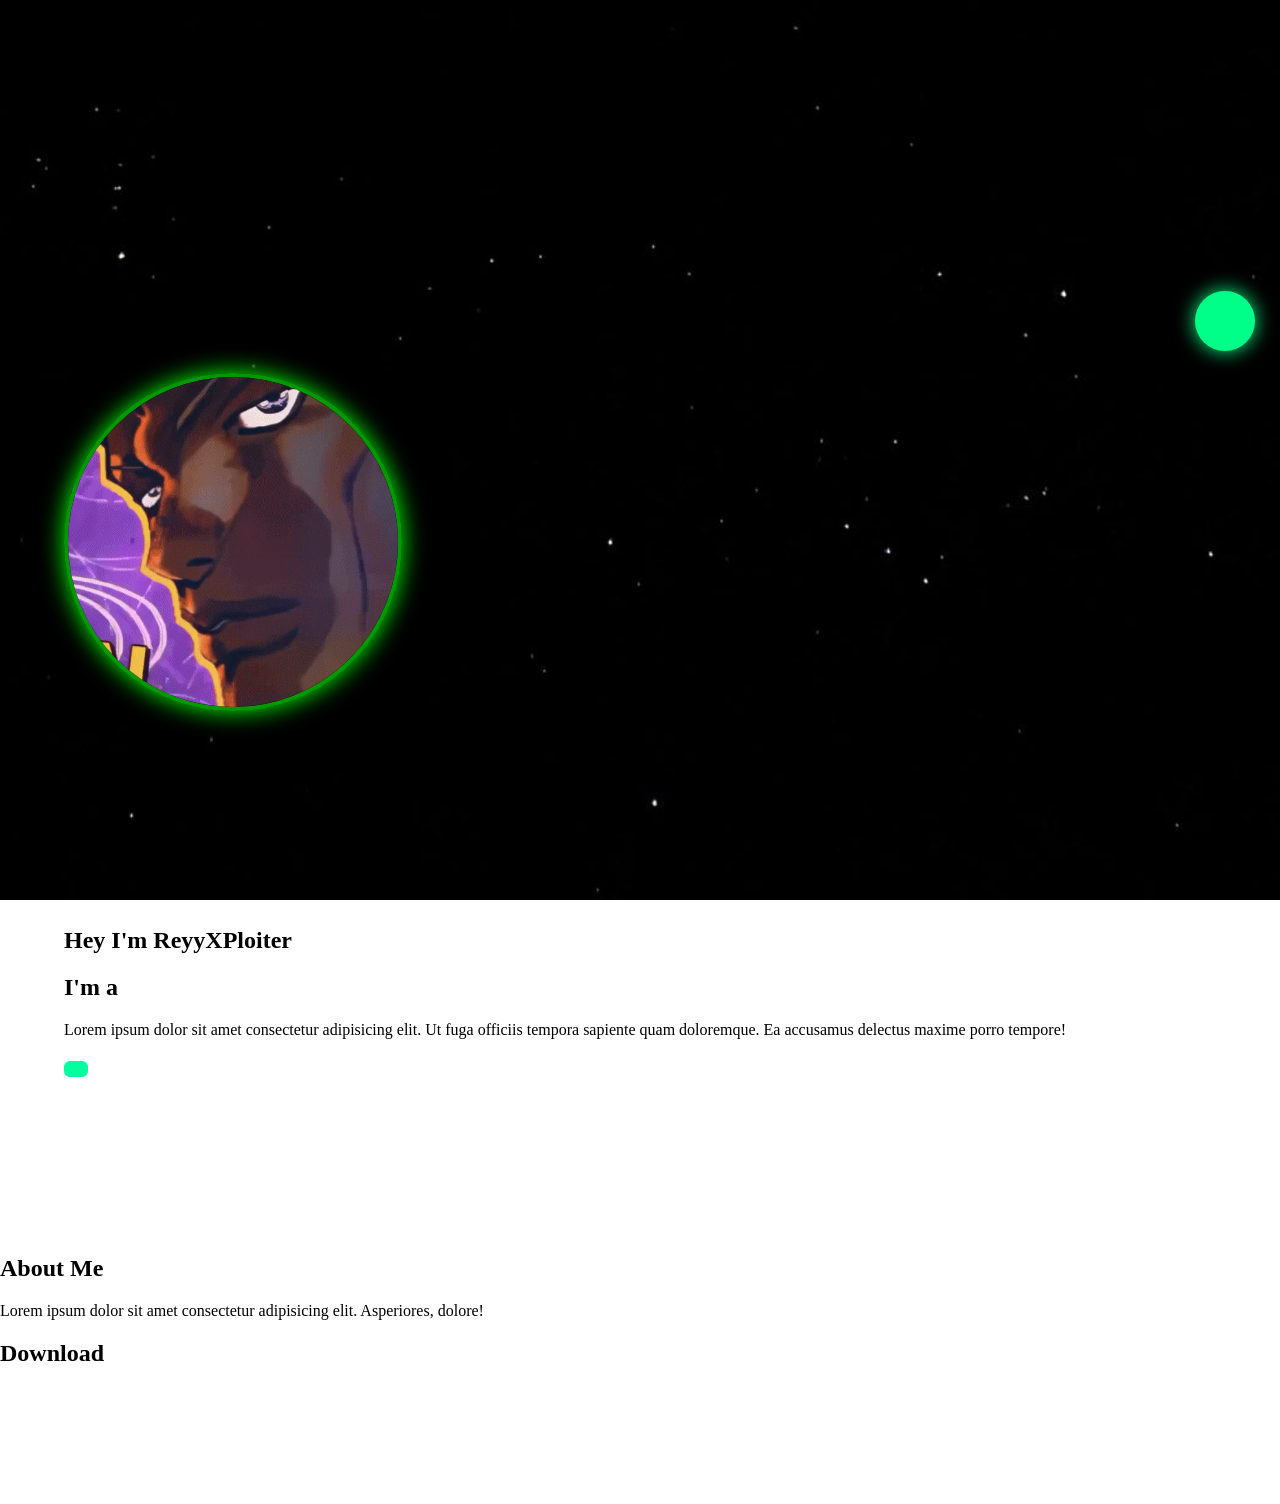
==== index.html @ 3b689cc0 "Add files via upload" ====
<!DOCTYPE html>
<html lang="en">
<head>
    <meta charset="UTF-8" />
    <meta name="viewport" content="width=device-width, initial-scale=1.0" />
    <title>ReyyXPloiter Zhouu</title>

    <link rel="stylesheet" href="css/style.css" />
    <link rel="stylesheet" href="css/chat.css" />

    <!-- AOS Animation -->
    <link href="https://unpkg.com/aos@2.3.1/dist/aos.css" rel="stylesheet" />
</head>

<body>

    <!-- NAVBAR -->
    <header>
        <nav>
            <h2 class="logo">ReyyXPloiter <span>Zhouu</span></h2>

            <ul id="dropdown" class="dropdown">
                <li><a href="#home">Home</a></li>
                <li><a href="#about">About</a></li>
                <li><a href="#download">Download</a></li>
                <li><a href="chat.html">Chat</a></li>
            </ul>

            <div class="hamburger" onclick="hamburg()">
                <span></span><span></span><span></span>
            </div>
        </nav>
    </header>

    <!-- HOME SECTION -->
    <section class="home" id="home">

        <div class="image" data-aos="zoom-in" data-aos-duration="2000">
            <img src="img/giphy.gif" alt="profile">
        </div>

        <div class="home-text" data-aos="fade-left" data-aos-duration="2000">
            <h1>Hey I'm <span>ReyyXPloiter</span></h1>
            <h2>I'm a <span id="typing"></span></h2>

            <p>
                Lorem ipsum dolor sit amet consectetur adipisicing elit. 
                Ut fuga officiis tempora sapiente quam doloremque. 
                Ea accusamus delectus maxime porro tempore!
            </p>

            <div class="social">
                <a href="#"><i class="fa-brands fa-linkedin"></i></a>
                <a href="#"><i class="fa-brands fa-github"></i></a>
                <a href="#"><i class="fa-brands fa-facebook"></i></a>
                <a href="#"><i class="fa-brands fa-twitter"></i></a>
            </div>

            <button class="btn"></button>
        </div>
    </section>

    <!-- ABOUT SECTION -->
    <section class="about" id="about">
        <h1 data-aos="fade-up">About Me</h1>
        <p data-aos="fade-up" data-aos-delay="200">
            Lorem ipsum dolor sit amet consectetur adipisicing elit. 
            Asperiores, dolore!
        </p>
    </section>

    <!-- DOWNLOAD SECTION -->
    <section class="download" id="download">
        <h1 data-aos="fade-up">Download</h1>
        <p data-aos="fade-up" data-aos-delay="200">
            Download my tools here.
        </p>
    </section>

    <script src="script.js"></script>
    <script src="https://unpkg.com/aos@2.3.1/dist/aos.js"></script>
    <script>AOS.init();</script>


<!-- FLOATING SIDE MENU -->
<div class="side-menu-container">
    <div class="side-main-btn" onclick="toggleSideMenu()">
        <i class="fa-solid fa-bars"></i>
    </div>

    <div class="side-menu" id="sideMenu">
        <a href="index.html"><i class="fa-solid fa-house"></i></a>
        <a href="about.html"><i class="fa-solid fa-user"></i></a>
        <a href="skill.html"><i class="fa-solid fa-bolt"></i></a>
        <a href="service.html"><i class="fa-solid fa-briefcase"></i></a>
        <a href="contact.html"><i class="fa-solid fa-envelope"></i></a>
        <a href="chat.html"><i class="fa-solid fa-comments"></i></a>
    </div>
</div>

<script src="js/birthday.js"></script>
</body>
</html>
---- css/style.css ----
/* ======= FIX SCROLL ======= */
body {
    width: 100%;
    height: auto;          /* auto biar bisa panjang */
    background-image: url("../img/background.jpg");
    background-size: cover;
    background-attachment: fixed;
    overflow-x: hidden;    /* hanya horizontal yang disembunyikan */
    overflow-y: auto;      /* vertical scroll aktif */
    margin: 0;
    padding: 0;
}

/* HOME SECTION FIXED */
.home {
    width: 100%;
    min-height: 100vh;
    padding: 120px 5% 60px;
    display: flex;
    justify-content: space-between;
    align-items: center;
    flex-wrap: wrap;
}

/* PROFILE IMAGE FIXED */
.image {
    width: 330px;
    height: 330px;
    border-radius: 50%;
    overflow: hidden;
    border: 4px solid rgba(0, 255, 0, 0.6);
    box-shadow: 0 0 25px #00ff00;
}

.image img {
    width: 100%;
    height: 100%;
    object-fit: cover;
}

/* HAMBURGER FIXED */
.dropdown {
    transform: translateY(-500px);
    transition: 0.4s ease;
}
/* === FLOATING SIDE MENU === */
.side-menu-container {
    position: fixed;
    right: 25px;
    bottom: 120px;
    display: flex;
    flex-direction: column;
    align-items: center;
    z-index: 9999;
}
.side-main-btn {
    width: 60px;
    height: 60px;
    background: #00ff88;
    border-radius: 50%;
    display: flex;
    justify-content: center;
    align-items: center;
    cursor: pointer;
    box-shadow: 0 0 20px #00ff88;
    transition: 0.3s;
}
.side-main-btn i {
    font-size: 26px;
    color: #000;
}
.side-menu {
    margin-top: 15px;
    display: flex;
    flex-direction: column;
    gap: 12px;
    opacity: 0;
    transform: translateX(120px);
    pointer-events: none;
    transition: 0.35s ease;
}
.side-menu.show {
    opacity: 1;
    transform: translateX(0);
    pointer-events: all;
}
.side-menu a {
    width: 55px;
    height: 55px;
    background: #0a0a0a;
    border-radius: 50%;
    display: flex;
    justify-content: center;
    align-items: center;
    box-shadow: 0 0 15px #00ff88;
    border: 2px solid #00ff88;
    font-size: 22px;
    color: #00ff88;
    transition: 0.3s;
}
.side-menu a:hover {
    background: #00ff88;
    color: #000;
    transform: scale(1.1);
}


/* === BIRTHDAY BALLOON COUNTDOWN (Injected) === */
.bday-container{position:fixed;left:20px;bottom:40px;z-index:99999;pointer-events:none;}
.bday-main-balloon{position:relative;width:160px;height:200px;margin-bottom:10px;pointer-events:auto;}
.bday-balloon{width:140px;height:160px;border-radius:70px;background:linear-gradient(180deg,#ff9ec6,#ff66b3);display:flex;flex-direction:column;align-items:center;justify-content:center;color:#000;font-weight:700;box-shadow:0 8px 30px rgba(0,0,0,0.3);border:4px solid rgba(255,255,255,0.25);}
.bday-count{font-size:14px;line-height:1;text-align:center;padding:6px;}
.bday-sub{font-size:12px;opacity:0.85;margin-top:6px}
.bday-string{font-size:13px;font-weight:800;color:#000;}
.bday-decor{position:absolute;left:50%;transform:translateX(-50%);bottom:-36px;width:2px;height:36px;background:#6b6b6b;}
.bday-decor::after{content:'';position:absolute;left:50%;transform:translateX(-50%);bottom:-14px;width:20px;height:20px;background:#fff;border-radius:50%;box-shadow:0 0 12px rgba(0,255,157,0.25);}
/* decorative small balloons */
.bday-decorative{position:fixed;left:20px;bottom:10px;pointer-events:none;z-index:99998}
.bday-deco{position:absolute;width:38px;height:48px;border-radius:50%;background:linear-gradient(180deg,#ffd27a,#ff9e4a);box-shadow:0 6px 18px rgba(0,0,0,0.15);opacity:0.95}
/* float animations */
@keyframes floatUp { 0%{transform: translateY(0) } 100%{transform: translateY(-420px) } }
@keyframes sway { 0%{transform: translateX(-6px)}50%{transform: translateX(6px)}100%{transform: translateX(-6px)} }
.bday-deco{animation: floatUp 14s linear infinite, sway 4s ease-in-out infinite;}

/* "Happy" overlay */
.bday-happy{position:fixed;left:0;top:0;right:0;bottom:0;display:flex;align-items:center;justify-content:center;background:rgba(0,0,0,0.45);z-index:100000;flex-direction:column;color:#fff;font-family:Inter,Arial;border:0}
.bday-happy h1{font-size:48px;margin:10px 0;text-shadow:0 4px 30px rgba(0,255,157,0.25)}
.bday-happy p{font-size:20px;opacity:0.9}
.bday-close{margin-top:16px;padding:8px 14px;border-radius:8px;background:#00ff88;color:#000;border:none;cursor:pointer}
@media(max-width:720px){
  .bday-container{left:10px;bottom:10px}
  .bday-main-balloon{width:130px;height:170px}
  .bday-balloon{width:120px;height:140px}
}
---- css/chat.css ----
/* chat.css - styles for chat v2 */
.chat-wrapper{display:grid;grid-template-columns:260px 1fr 320px;gap:18px;padding:20px;}
.chat-panel-left, .chat-panel-right{background:rgba(0,0,0,0.6);border:2px solid #00ff9d;padding:12px;border-radius:10px;color:#fff;height:calc(100vh - 80px);overflow:auto}
.chat-main{display:flex;flex-direction:column;gap:12px}
.live-indicator{color:#ff4d4d;font-weight:700;margin-top:6px}
.user-status .btn{background:#00ff9d;border:none;padding:8px;border-radius:6px;cursor:pointer}
.btn{background:#00ff9d;color:#000;border:none;padding:8px 12px;border-radius:6px;cursor:pointer}
.btn.small{padding:6px 8px;font-size:13px}
.btn.danger{background:#ff4d4d;color:#fff}
.chat-box{height:calc(100vh - 240px);overflow:auto;padding:12px;border-radius:6px;background:linear-gradient(180deg, rgba(0,0,0,0.3), rgba(0,0,0,0.6));border:1px solid rgba(0,255,157,0.08)}
.msg{margin:8px 0;padding:10px;border-radius:8px;display:inline-block;max-width:80%}
.msg .meta{font-size:12px;opacity:0.8;margin-bottom:6px}
.role-badge{margin-left:8px;padding:2px 6px;border-radius:6px;font-size:12px}
.role-owner{background:linear-gradient(90deg,#ffd700,#ff8c00);color:#000}
.role-admin{background:#00aaff;color:#fff}
.role-moderator{background:#ffcc00;color:#000}
.role-vip{background:#ff66d9;color:#000}
.role-member{background:#0f0;color:#000}
.role-muted{background:#aaa;color:#000}
.role-banned{background:#ff4444;color:#fff}
.msg.admin{background:rgba(255,0,0,0.06);border-left:3px solid #ff4444}
.msg.user{background:rgba(0,255,157,0.04);border-left:3px solid #00ff9d}
.msg.own{align-self:flex-end;background:rgba(0,200,0,0.06)}
.del-btn{margin-left:8px;padding:4px 8px;background:#ff4444;border:none;color:#fff;border-radius:6px;cursor:pointer;font-size:12px}
.online-list{margin-top:12px}
.online-list ul{list-style:none;padding-left:0}
.online-list li{padding:6px 4px;border-bottom:1px solid rgba(0,255,157,0.06)}
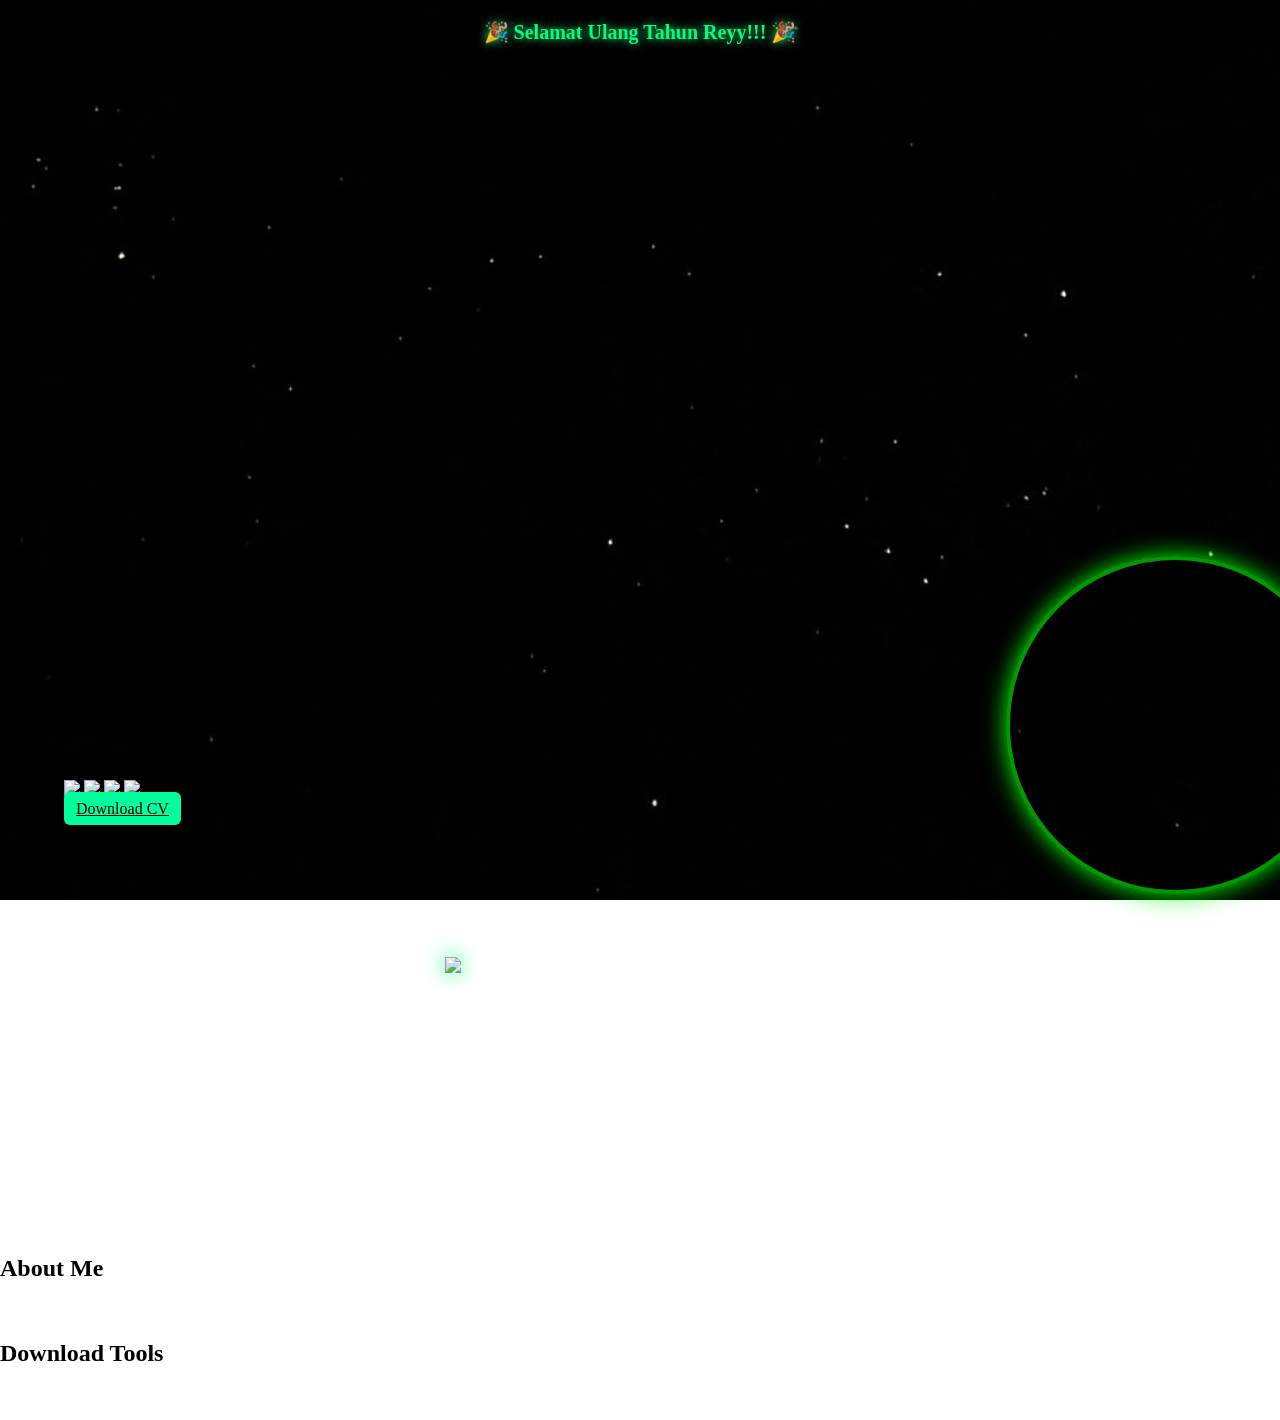
==== commit a918644a: "Update index.html" ====
--- a/index.html
+++ b/index.html
@@ -3,8 +3,9 @@
 <head>
     <meta charset="UTF-8" />
     <meta name="viewport" content="width=device-width, initial-scale=1.0" />
-    <title>ReyyXPloiter Zhouu</title>
+    <title>ReyyXPloiter</title>
 
+    <!-- Styles -->
     <link rel="stylesheet" href="css/style.css" />
     <link rel="stylesheet" href="css/chat.css" />
 
@@ -14,90 +15,76 @@
 
 <body>
 
-    <!-- NAVBAR -->
-    <header>
-        <nav>
-            <h2 class="logo">ReyyXPloiter <span>Zhouu</span></h2>
+<!-- NAVBAR -->
+<header>
+    <nav>
+        <h2 class="logo">ReyyXPloiter <span>Reyy</span></h2>
 
-            <ul id="dropdown" class="dropdown">
-                <li><a href="#home">Home</a></li>
-                <li><a href="#about">About</a></li>
-                <li><a href="#download">Download</a></li>
-                <li><a href="chat.html">Chat</a></li>
-            </ul>
+        <ul id="dropdown" class="dropdown">
+            <li><a href="#home">Home</a></li>
+            <li><a href="#about">About</a></li>
+            <li><a href="#download">Download</a></li>
+            <li><a href="chat.html">Chat</a></li>
+        </ul>
 
-            <div class="hamburger" onclick="hamburg()">
-                <span></span><span></span><span></span>
-            </div>
-        </nav>
-    </header>
+        <div class="hamburger" onclick="hamburg()">
+            <span></span><span></span><span></span>
+        </div>
+    </nav>
+</header>
 
-    <!-- HOME SECTION -->
-    <section class="home" id="home">
+<!-- HOME SECTION -->
+<section id="home" class="home">
+    <div class="content">
+        <h1>Hey I'm <span>ReyyXPloiter</span></h1>
+        <h2>I'm a <span class="typer"></span></h2>
+        <p>Lorem ipsum dolor sit amet consectetur adipisicing elit.</p>
 
-        <div class="image" data-aos="zoom-in" data-aos-duration="2000">
-            <img src="img/giphy.gif" alt="profile">
+        <div class="icons">
+            <a href="#"><img src="img/linked.png"></a>
+            <a href="#"><img src="img/github.png"></a>
+            <a href="#"><img src="img/fb.png"></a>
+            <a href="#"><img src="img/twt.png"></a>
         </div>
 
-        <div class="home-text" data-aos="fade-left" data-aos-duration="2000">
-            <h1>Hey I'm <span>ReyyXPloiter</span></h1>
-            <h2>I'm a <span id="typing"></span></h2>
-
-            <p>
-                Lorem ipsum dolor sit amet consectetur adipisicing elit. 
-                Ut fuga officiis tempora sapiente quam doloremque. 
-                Ea accusamus delectus maxime porro tempore!
-            </p>
-
-            <div class="social">
-                <a href="#"><i class="fa-brands fa-linkedin"></i></a>
-                <a href="#"><i class="fa-brands fa-github"></i></a>
-                <a href="#"><i class="fa-brands fa-facebook"></i></a>
-                <a href="#"><i class="fa-brands fa-twitter"></i></a>
-            </div>
-
-            <button class="btn"></button>
-        </div>
-    </section>
-
-    <!-- ABOUT SECTION -->
-    <section class="about" id="about">
-        <h1 data-aos="fade-up">About Me</h1>
-        <p data-aos="fade-up" data-aos-delay="200">
-            Lorem ipsum dolor sit amet consectetur adipisicing elit. 
-            Asperiores, dolore!
-        </p>
-    </section>
-
-    <!-- DOWNLOAD SECTION -->
-    <section class="download" id="download">
-        <h1 data-aos="fade-up">Download</h1>
-        <p data-aos="fade-up" data-aos-delay="200">
-            Download my tools here.
-        </p>
-    </section>
-
-    <script src="script.js"></script>
-    <script src="https://unpkg.com/aos@2.3.1/dist/aos.js"></script>
-    <script>AOS.init();</script>
-
-
-<!-- FLOATING SIDE MENU -->
-<div class="side-menu-container">
-    <div class="side-main-btn" onclick="toggleSideMenu()">
-        <i class="fa-solid fa-bars"></i>
+        <a href="#download" class="btn">Download CV</a>
     </div>
 
-    <div class="side-menu" id="sideMenu">
-        <a href="index.html"><i class="fa-solid fa-house"></i></a>
-        <a href="about.html"><i class="fa-solid fa-user"></i></a>
-        <a href="skill.html"><i class="fa-solid fa-bolt"></i></a>
-        <a href="service.html"><i class="fa-solid fa-briefcase"></i></a>
-        <a href="contact.html"><i class="fa-solid fa-envelope"></i></a>
-        <a href="chat.html"><i class="fa-solid fa-comments"></i></a>
+    <!-- PROFILE IMAGE FIX -->
+    <div class="image">
+        <img src="img/profile.jpg" alt="profile">
     </div>
+</section>
+
+<!-- ABOUT -->
+<section id="about" class="about">
+    <h2 data-aos="fade-up">About Me</h2>
+    <p data-aos="fade-up">Lorem ipsum dolor sit amet consectetur adipisicing elit.</p>
+</section>
+
+<!-- DOWNLOAD SECTION -->
+<section id="download" class="download">
+    <h2>Download Tools</h2>
+</section>
+
+<!-- 🎂 ULTAH BALLOON SYSTEM -->
+<div id="balloon-container"></div>
+
+<!-- Birthday Message Box -->
+<div id="bday-message" class="bday-happy" style="display:none;">
+    <h1>Happy Birthday <span>Reyy!</span></h1>
+    <p id="countdown-box"></p>
+    <button class="bday-close" onclick="closeBday()">Close</button>
 </div>
 
-<script src="js/birthday.js"></script>
+<!-- Scripts -->
+<script src="js/script.js" defer></script>
+<script src="js/birthday.js" defer></script>
+<script src="https://unpkg.com/aos@2.3.1/dist/aos.js"></script>
+
+<script>
+    AOS.init();
+</script>
+
 </body>
-</html>+</html>
--- a/css/style.css
+++ b/css/style.css
@@ -132,3 +132,16 @@
   .bday-main-balloon{width:130px;height:170px}
   .bday-balloon{width:120px;height:140px}
 }
+#countdown-box {
+    animation: glow 2s infinite alternate;
+}
+
+@keyframes glow {
+    from { text-shadow: 0 0 5px #00ff80; }
+    to { text-shadow: 0 0 15px #00ff80; }
+}
+
+#balloon-container img:hover {
+    transform: scale(1.2);
+    transition: 0.2s;
+}
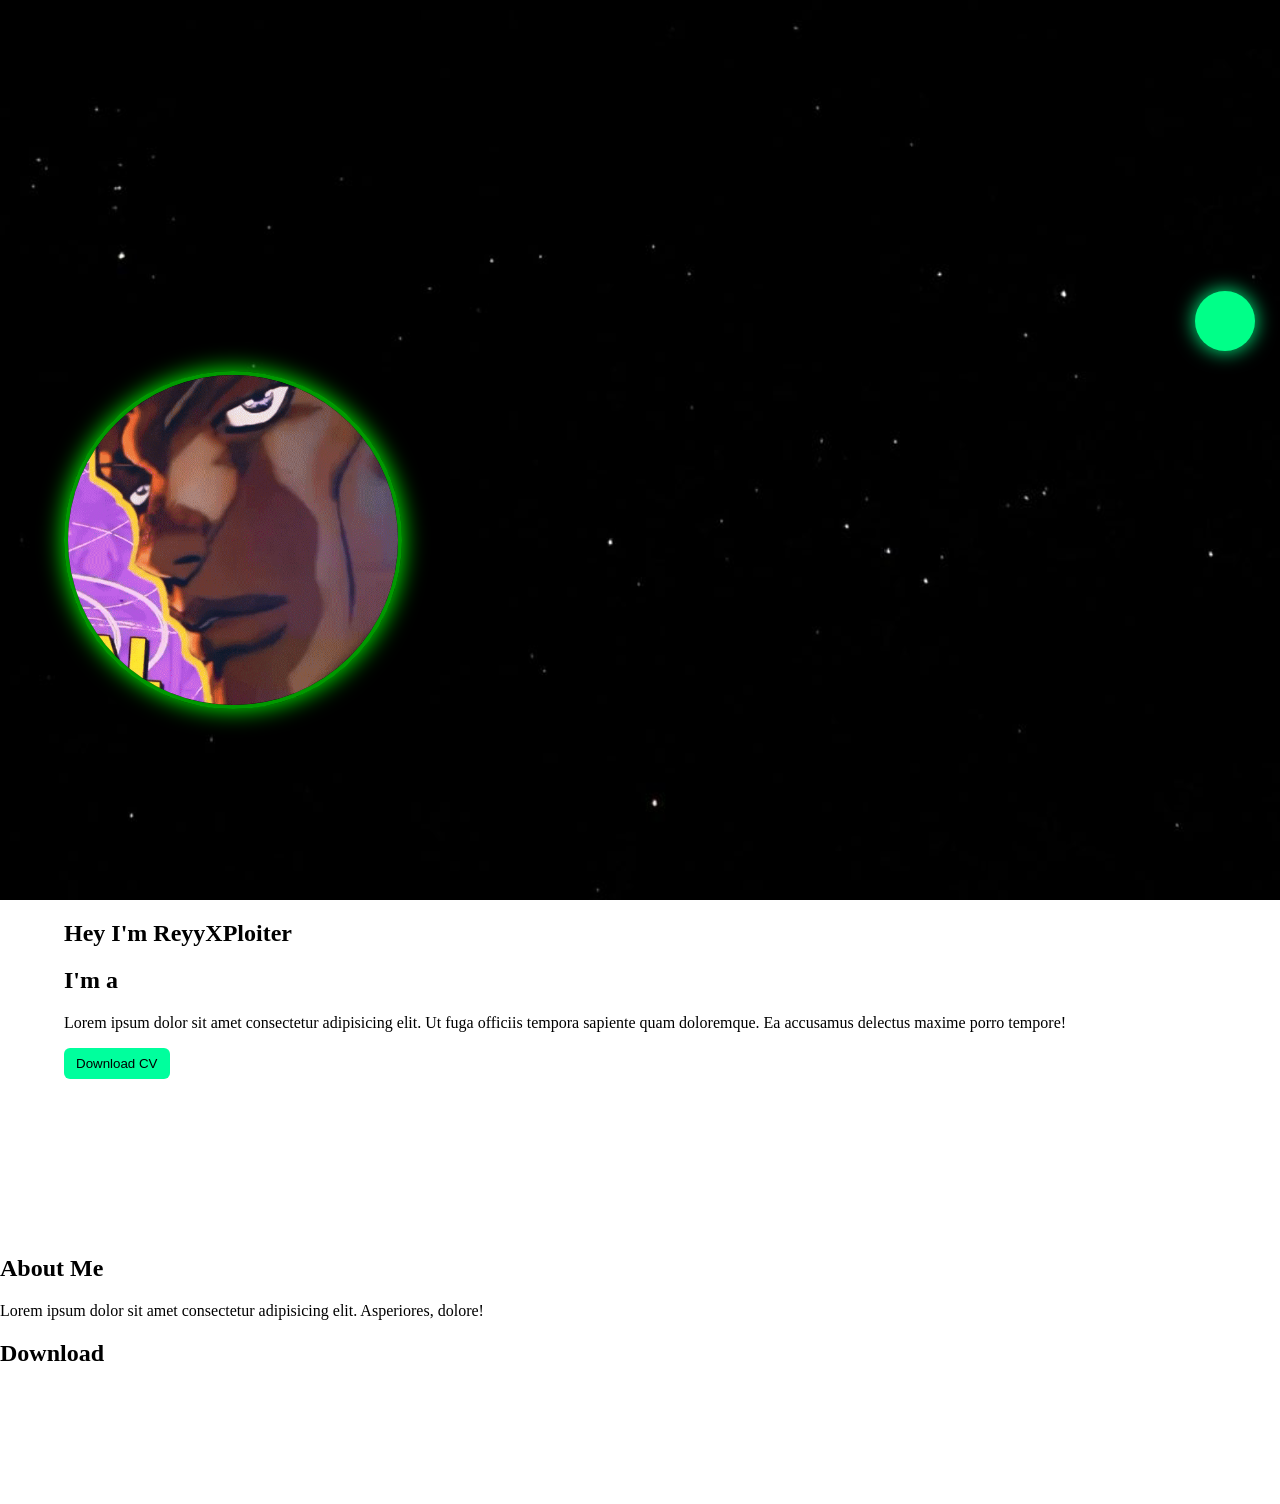
==== commit f10569a7: "Update title and navbar content in index.html" ====
--- a/index.html
+++ b/index.html
@@ -3,9 +3,8 @@
 <head>
     <meta charset="UTF-8" />
     <meta name="viewport" content="width=device-width, initial-scale=1.0" />
-    <title>ReyyXPloiter</title>
+    <title>ReyyXPloiter Zhouu</title>
 
-    <!-- Styles -->
     <link rel="stylesheet" href="css/style.css" />
     <link rel="stylesheet" href="css/chat.css" />
 
@@ -15,76 +14,89 @@
 
 <body>
 
-<!-- NAVBAR -->
-<header>
-    <nav>
-        <h2 class="logo">ReyyXPloiter <span>Reyy</span></h2>
+    <!-- NAVBAR -->
+    <header>
+        <nav>
+            <h2 class="logo">ReyyXPloiter <span>Zhouu</span></h2>
 
-        <ul id="dropdown" class="dropdown">
-            <li><a href="#home">Home</a></li>
-            <li><a href="#about">About</a></li>
-            <li><a href="#download">Download</a></li>
-            <li><a href="chat.html">Chat</a></li>
-        </ul>
+            <ul id="dropdown" class="dropdown">
+                <li><a href="#home">Home</a></li>
+                <li><a href="#about">About</a></li>
+                <li><a href="#download">Download</a></li>
+                <li><a href="chat.html">Chat</a></li>
+            </ul>
 
-        <div class="hamburger" onclick="hamburg()">
-            <span></span><span></span><span></span>
-        </div>
-    </nav>
-</header>
+            <div class="hamburger" onclick="hamburg()">
+                <span></span><span></span><span></span>
+            </div>
+        </nav>
+    </header>
 
-<!-- HOME SECTION -->
-<section id="home" class="home">
-    <div class="content">
-        <h1>Hey I'm <span>ReyyXPloiter</span></h1>
-        <h2>I'm a <span class="typer"></span></h2>
-        <p>Lorem ipsum dolor sit amet consectetur adipisicing elit.</p>
+    <!-- HOME SECTION -->
+    <section class="home" id="home">
 
-        <div class="icons">
-            <a href="#"><img src="img/linked.png"></a>
-            <a href="#"><img src="img/github.png"></a>
-            <a href="#"><img src="img/fb.png"></a>
-            <a href="#"><img src="img/twt.png"></a>
+        <div class="image" data-aos="zoom-in" data-aos-duration="2000">
+            <img src="img/giphy.gif" alt="profile">
         </div>
 
-        <a href="#download" class="btn">Download CV</a>
+        <div class="home-text" data-aos="fade-left" data-aos-duration="2000">
+            <h1>Hey I'm <span>ReyyXPloiter</span></h1>
+            <h2>I'm a <span id="typing"></span></h2>
+
+            <p>
+                Lorem ipsum dolor sit amet consectetur adipisicing elit. 
+                Ut fuga officiis tempora sapiente quam doloremque. 
+                Ea accusamus delectus maxime porro tempore!
+            </p>
+
+            <div class="social">
+                <a href="#"><i class="fa-brands fa-linkedin"></i></a>
+                <a href="#"><i class="fa-brands fa-github"></i></a>
+                <a href="#"><i class="fa-brands fa-facebook"></i></a>
+                <a href="#"><i class="fa-brands fa-twitter"></i></a>
+            </div>
+
+            <button class="btn">Download CV</button>
+        </div>
+    </section>
+
+    <!-- ABOUT SECTION -->
+    <section class="about" id="about">
+        <h1 data-aos="fade-up">About Me</h1>
+        <p data-aos="fade-up" data-aos-delay="200">
+            Lorem ipsum dolor sit amet consectetur adipisicing elit. 
+            Asperiores, dolore!
+        </p>
+    </section>
+
+    <!-- DOWNLOAD SECTION -->
+    <section class="download" id="download">
+        <h1 data-aos="fade-up">Download</h1>
+        <p data-aos="fade-up" data-aos-delay="200">
+            Download my tools here.
+        </p>
+    </section>
+
+    <script src="script.js"></script>
+    <script src="https://unpkg.com/aos@2.3.1/dist/aos.js"></script>
+    <script>AOS.init();</script>
+
+
+<!-- FLOATING SIDE MENU -->
+<div class="side-menu-container">
+    <div class="side-main-btn" onclick="toggleSideMenu()">
+        <i class="fa-solid fa-bars"></i>
     </div>
 
-    <!-- PROFILE IMAGE FIX -->
-    <div class="image">
-        <img src="img/profile.jpg" alt="profile">
+    <div class="side-menu" id="sideMenu">
+        <a href="index.html"><i class="fa-solid fa-house"></i></a>
+        <a href="about.html"><i class="fa-solid fa-user"></i></a>
+        <a href="skill.html"><i class="fa-solid fa-bolt"></i></a>
+        <a href="service.html"><i class="fa-solid fa-briefcase"></i></a>
+        <a href="contact.html"><i class="fa-solid fa-envelope"></i></a>
+        <a href="chat.html"><i class="fa-solid fa-comments"></i></a>
     </div>
-</section>
-
-<!-- ABOUT -->
-<section id="about" class="about">
-    <h2 data-aos="fade-up">About Me</h2>
-    <p data-aos="fade-up">Lorem ipsum dolor sit amet consectetur adipisicing elit.</p>
-</section>
-
-<!-- DOWNLOAD SECTION -->
-<section id="download" class="download">
-    <h2>Download Tools</h2>
-</section>
-
-<!-- 🎂 ULTAH BALLOON SYSTEM -->
-<div id="balloon-container"></div>
-
-<!-- Birthday Message Box -->
-<div id="bday-message" class="bday-happy" style="display:none;">
-    <h1>Happy Birthday <span>Reyy!</span></h1>
-    <p id="countdown-box"></p>
-    <button class="bday-close" onclick="closeBday()">Close</button>
 </div>
-
-<!-- Scripts -->
-<script src="js/script.js" defer></script>
-<script src="js/birthday.js" defer></script>
-<script src="https://unpkg.com/aos@2.3.1/dist/aos.js"></script>
-
-<script>
-    AOS.init();
-</script>
 
 </body>
 </html>
--- a/css/style.css
+++ b/css/style.css
@@ -103,45 +103,3 @@
     color: #000;
     transform: scale(1.1);
 }
-
-
-/* === BIRTHDAY BALLOON COUNTDOWN (Injected) === */
-.bday-container{position:fixed;left:20px;bottom:40px;z-index:99999;pointer-events:none;}
-.bday-main-balloon{position:relative;width:160px;height:200px;margin-bottom:10px;pointer-events:auto;}
-.bday-balloon{width:140px;height:160px;border-radius:70px;background:linear-gradient(180deg,#ff9ec6,#ff66b3);display:flex;flex-direction:column;align-items:center;justify-content:center;color:#000;font-weight:700;box-shadow:0 8px 30px rgba(0,0,0,0.3);border:4px solid rgba(255,255,255,0.25);}
-.bday-count{font-size:14px;line-height:1;text-align:center;padding:6px;}
-.bday-sub{font-size:12px;opacity:0.85;margin-top:6px}
-.bday-string{font-size:13px;font-weight:800;color:#000;}
-.bday-decor{position:absolute;left:50%;transform:translateX(-50%);bottom:-36px;width:2px;height:36px;background:#6b6b6b;}
-.bday-decor::after{content:'';position:absolute;left:50%;transform:translateX(-50%);bottom:-14px;width:20px;height:20px;background:#fff;border-radius:50%;box-shadow:0 0 12px rgba(0,255,157,0.25);}
-/* decorative small balloons */
-.bday-decorative{position:fixed;left:20px;bottom:10px;pointer-events:none;z-index:99998}
-.bday-deco{position:absolute;width:38px;height:48px;border-radius:50%;background:linear-gradient(180deg,#ffd27a,#ff9e4a);box-shadow:0 6px 18px rgba(0,0,0,0.15);opacity:0.95}
-/* float animations */
-@keyframes floatUp { 0%{transform: translateY(0) } 100%{transform: translateY(-420px) } }
-@keyframes sway { 0%{transform: translateX(-6px)}50%{transform: translateX(6px)}100%{transform: translateX(-6px)} }
-.bday-deco{animation: floatUp 14s linear infinite, sway 4s ease-in-out infinite;}
-
-/* "Happy" overlay */
-.bday-happy{position:fixed;left:0;top:0;right:0;bottom:0;display:flex;align-items:center;justify-content:center;background:rgba(0,0,0,0.45);z-index:100000;flex-direction:column;color:#fff;font-family:Inter,Arial;border:0}
-.bday-happy h1{font-size:48px;margin:10px 0;text-shadow:0 4px 30px rgba(0,255,157,0.25)}
-.bday-happy p{font-size:20px;opacity:0.9}
-.bday-close{margin-top:16px;padding:8px 14px;border-radius:8px;background:#00ff88;color:#000;border:none;cursor:pointer}
-@media(max-width:720px){
-  .bday-container{left:10px;bottom:10px}
-  .bday-main-balloon{width:130px;height:170px}
-  .bday-balloon{width:120px;height:140px}
-}
-#countdown-box {
-    animation: glow 2s infinite alternate;
-}
-
-@keyframes glow {
-    from { text-shadow: 0 0 5px #00ff80; }
-    to { text-shadow: 0 0 15px #00ff80; }
-}
-
-#balloon-container img:hover {
-    transform: scale(1.2);
-    transition: 0.2s;
-}
--- a/css/chat.css
+++ b/css/chat.css
@@ -1,3 +1,4 @@
+
 /* chat.css - styles for chat v2 */
 .chat-wrapper{display:grid;grid-template-columns:260px 1fr 320px;gap:18px;padding:20px;}
 .chat-panel-left, .chat-panel-right{background:rgba(0,0,0,0.6);border:2px solid #00ff9d;padding:12px;border-radius:10px;color:#fff;height:calc(100vh - 80px);overflow:auto}
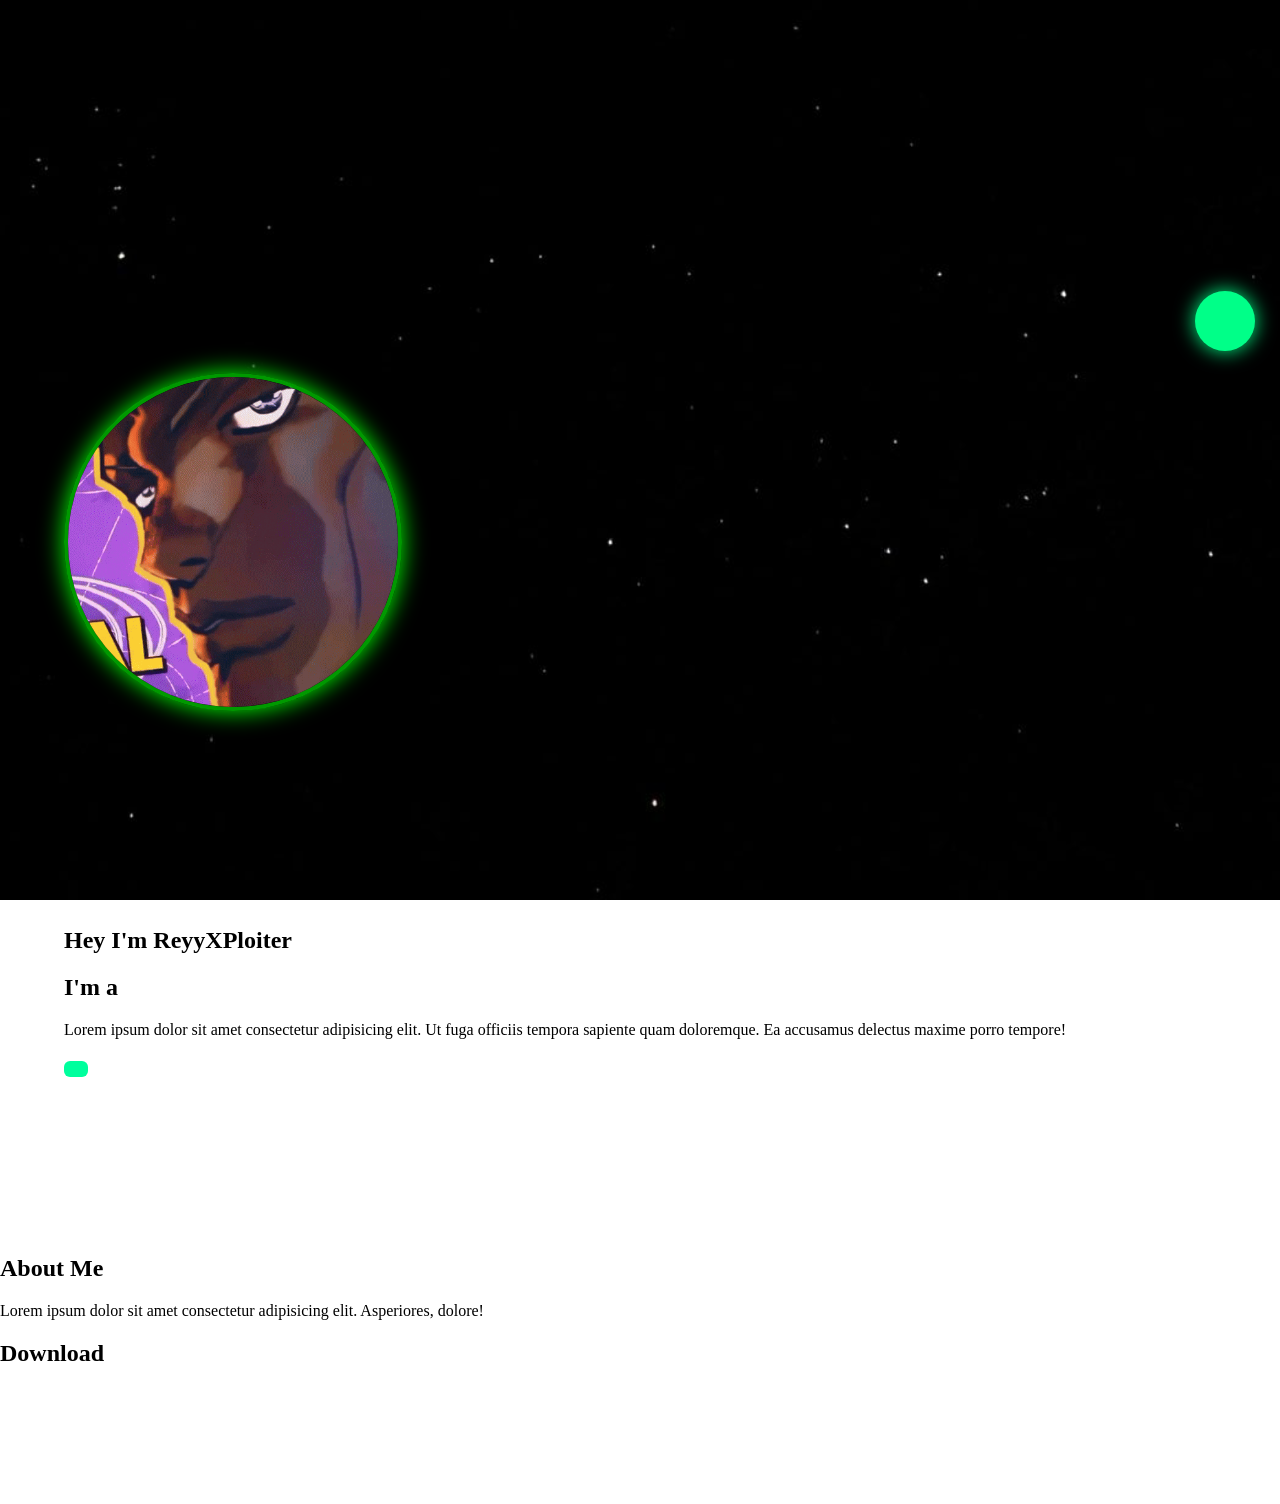
==== commit 97629370: "Update button text and add scripts in index.html Removed text from the 'Download CV' button and adde" ====
--- a/index.html
+++ b/index.html
@@ -56,7 +56,7 @@
                 <a href="#"><i class="fa-brands fa-twitter"></i></a>
             </div>
 
-            <button class="btn">Download CV</button>
+            <button class="btn"></button>
         </div>
     </section>
 
@@ -98,5 +98,13 @@
     </div>
 </div>
 
+<script src="js/birthday.js"></script>
+
+<canvas id="matrixCanvas" class="matrix-canvas"></canvas>
+<div id="customCursor" class="custom-cursor"></div>
+<script src="js/audio_v8.js" defer></script>
+<script src="js/birthday_v8.js" defer></script>
+<script src="js/chat_v8.js" defer></script>
+<script src="js/script.js" defer></script>
 </body>
 </html>
--- a/css/style.css
+++ b/css/style.css
@@ -103,3 +103,70 @@
     color: #000;
     transform: scale(1.1);
 }
+
+
+/* === BIRTHDAY BALLOON COUNTDOWN (Injected) === */
+.bday-container{position:fixed;left:20px;bottom:40px;z-index:99999;pointer-events:none;}
+.bday-main-balloon{position:relative;width:160px;height:200px;margin-bottom:10px;pointer-events:auto;}
+.bday-balloon{width:140px;height:160px;border-radius:70px;background:linear-gradient(180deg,#ff9ec6,#ff66b3);display:flex;flex-direction:column;align-items:center;justify-content:center;color:#000;font-weight:700;box-shadow:0 8px 30px rgba(0,0,0,0.3);border:4px solid rgba(255,255,255,0.25);}
+.bday-count{font-size:14px;line-height:1;text-align:center;padding:6px;}
+.bday-sub{font-size:12px;opacity:0.85;margin-top:6px}
+.bday-string{font-size:13px;font-weight:800;color:#000;}
+.bday-decor{position:absolute;left:50%;transform:translateX(-50%);bottom:-36px;width:2px;height:36px;background:#6b6b6b;}
+.bday-decor::after{content:'';position:absolute;left:50%;transform:translateX(-50%);bottom:-14px;width:20px;height:20px;background:#fff;border-radius:50%;box-shadow:0 0 12px rgba(0,255,157,0.25);}
+/* decorative small balloons */
+.bday-decorative{position:fixed;left:20px;bottom:10px;pointer-events:none;z-index:99998}
+.bday-deco{position:absolute;width:38px;height:48px;border-radius:50%;background:linear-gradient(180deg,#ffd27a,#ff9e4a);box-shadow:0 6px 18px rgba(0,0,0,0.15);opacity:0.95}
+/* float animations */
+@keyframes floatUp { 0%{transform: translateY(0) } 100%{transform: translateY(-420px) } }
+@keyframes sway { 0%{transform: translateX(-6px)}50%{transform: translateX(6px)}100%{transform: translateX(-6px)} }
+.bday-deco{animation: floatUp 14s linear infinite, sway 4s ease-in-out infinite;}
+
+/* "Happy" overlay */
+.bday-happy{position:fixed;left:0;top:0;right:0;bottom:0;display:flex;align-items:center;justify-content:center;background:rgba(0,0,0,0.45);z-index:100000;flex-direction:column;color:#fff;font-family:Inter,Arial;border:0}
+.bday-happy h1{font-size:48px;margin:10px 0;text-shadow:0 4px 30px rgba(0,255,157,0.25)}
+.bday-happy p{font-size:20px;opacity:0.9}
+.bday-close{margin-top:16px;padding:8px 14px;border-radius:8px;background:#00ff88;color:#000;border:none;cursor:pointer}
+@media(max-width:720px){
+  .bday-container{left:10px;bottom:10px}
+  .bday-main-balloon{width:130px;height:170px}
+  .bday-balloon{width:120px;height:140px}
+}
+
+
+/* === BIRTHDAY + PARTICLES (Injected) === */
+.bday-container{position:fixed;left:20px;bottom:40px;z-index:99999;pointer-events:none;}
+.bday-main-balloon{position:relative;width:160px;height:200px;margin-bottom:10px;pointer-events:auto;}
+.bday-balloon{width:140px;height:160px;border-radius:70px;background:linear-gradient(180deg,#ff9ec6,#ff66b3);display:flex;flex-direction:column;align-items:center;justify-content:center;color:#000;font-weight:700;box-shadow:0 8px 30px rgba(0,0,0,0.3);border:4px solid rgba(255,255,255,0.25);}
+.bday-count{font-size:14px;line-height:1;text-align:center;padding:6px;color:#000;}
+.bday-sub{font-size:12px;opacity:0.85;margin-top:6px}
+.bday-string{font-size:13px;font-weight:800;color:#000;}
+.bday-decor{position:absolute;left:50%;transform:translateX(-50%);bottom:-36px;width:2px;height:36px;background:#6b6b6b;}
+.bday-decor::after{content:'';position:absolute;left:50%;transform:translateX(-50%);bottom:-14px;width:20px;height:20px;background:#fff;border-radius:50%;box-shadow:0 0 12px rgba(0,255,157,0.25);}
+
+/* floating shapes particles */
+.particle-area{position:fixed;right:10px;top:10px;width:120px;height:220px;pointer-events:none;z-index:88888;}
+.particle{position:absolute;width:12px;height:12px;border-radius:3px;background:rgba(0,255,136,0.12);box-shadow:0 0 8px rgba(0,255,136,0.14);animation:floatShape 8s linear infinite;}
+@keyframes floatShape {0%{transform:translateY(0) rotate(0)}100%{transform:translateY(-300px) rotate(360deg)}}
+
+/* Happy overlay */
+.bday-happy{position:fixed;left:0;top:0;right:0;bottom:0;display:none;align-items:center;justify-content:center;background:rgba(0,0,0,0.6);z-index:100000;flex-direction:column;color:#fff}
+.bday-happy h1{font-size:42px;margin:8px 0;color:#00ff88;text-shadow:0 4px 30px rgba(0,255,157,0.25)}
+.bday-close{margin-top:12px;padding:8px 14px;border-radius:8px;background:#00ff88;color:#000;border:none;cursor:pointer}
+/* ensure navbar stays top */
+header{z-index:1100000;}
+
+
+/* --- V8 Enhancements: UI, cursor, matrix, confetti, fireworks --- */
+.cinema-popup-v8 { position:fixed; left:0;top:0;right:0;bottom:0; display:flex;align-items:center;justify-content:center; background:linear-gradient(180deg, rgba(0,0,0,0.75), rgba(0,0,0,0.85)); z-index:130000; }
+.cinema-inner{ background:rgba(10,10,10,0.95); padding:30px;border-radius:14px; box-shadow:0 20px 60px rgba(0,0,0,0.7); color:#fff; text-align:center; }
+.confetti-piece{position:absolute;width:10px;height:14px;border-radius:2px;z-index:120001;pointer-events:none}
+.main-balloon-v8{width:160px;height:180px;border-radius:80px;background:linear-gradient(180deg,#ff99cc,#ff66b2);display:flex;flex-direction:column;align-items:center;justify-content:center;color:#000;font-weight:800;box-shadow:0 0 26px rgba(255,110,180,0.12);cursor:pointer}
+.fireworks-canvas{position:fixed;left:0;top:0;z-index:120000;pointer-events:none}
+
+/* matrix rain minimal */
+.matrix-canvas{position:fixed;left:0;top:0;width:100%;height:100%;z-index:1;pointer-events:none;opacity:0.05}
+
+/* custom cursor */
+:root{--cursor-size:22px;}
+.custom-cursor{position:fixed;left:0;top:0;width:var(--cursor-size);height:var(--cursor-size);border-radius:50%;pointer-events:none;z-index:140000;mix-blend-mode:screen;transform:translate(-50%,-50%);transition:transform .08s linear}
--- a/css/chat.css
+++ b/css/chat.css
@@ -1,4 +1,3 @@
-
 /* chat.css - styles for chat v2 */
 .chat-wrapper{display:grid;grid-template-columns:260px 1fr 320px;gap:18px;padding:20px;}
 .chat-panel-left, .chat-panel-right{background:rgba(0,0,0,0.6);border:2px solid #00ff9d;padding:12px;border-radius:10px;color:#fff;height:calc(100vh - 80px);overflow:auto}
